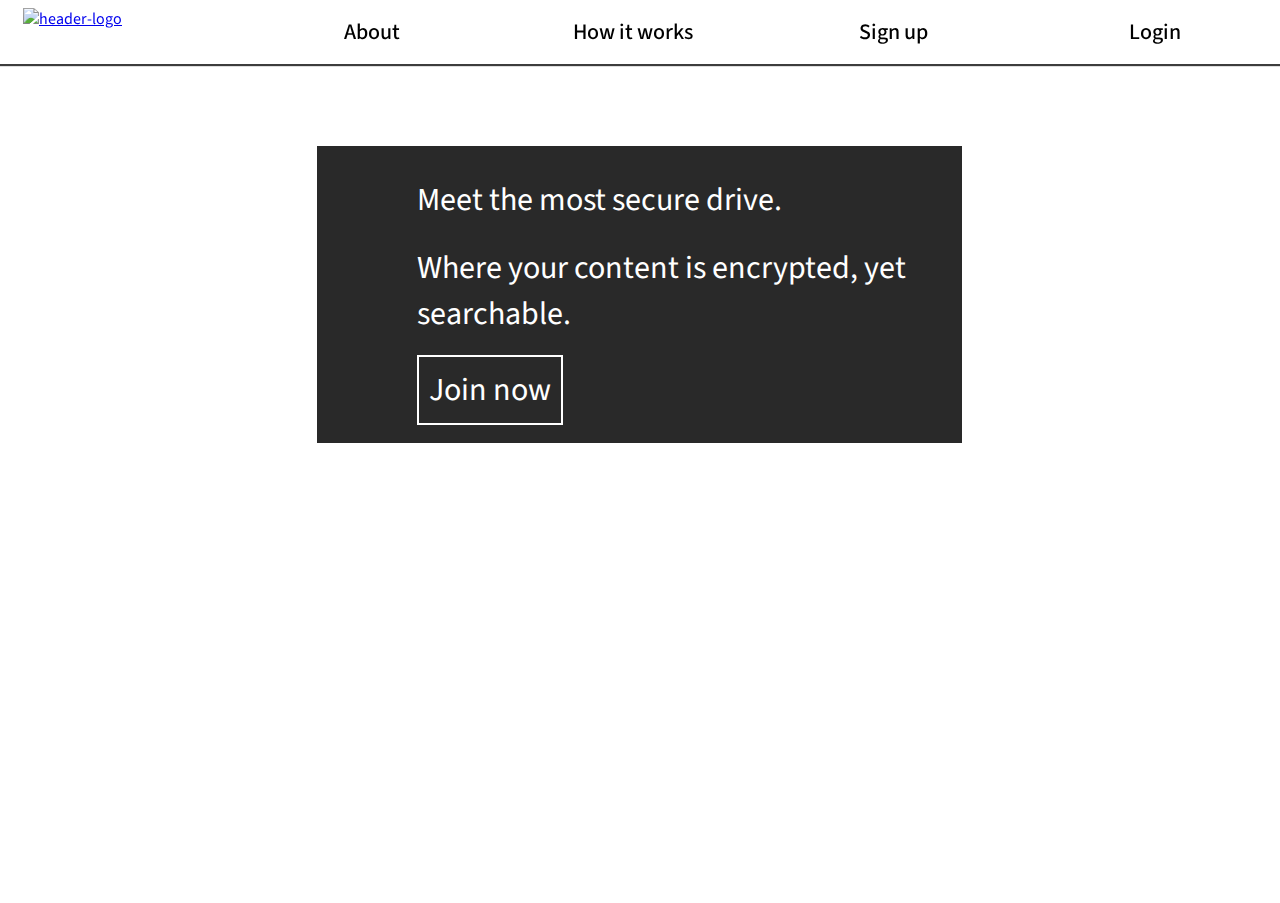
==== templates/login.html @ 4e190c1f "update 29 July 2019" ====
<!DOCTYPE html>
<html>
  <head>
    <title>Blind box</title>
    <meta charset="UTF-8">
    <meta name="author" content="An Viet Pham">
    <meta name="description" content="Searchable Symmetric Encryption Database">
    <meta name="viewport" content="width=device-width, initial-scale=1.0">
    <link rel='shortcut icon' type='image/x-icon' href='/static/img/favicon.ico' />
    <link rel = "stylesheet" type = "text/css" href = "/static/css/signup.css" />
    <link href="https://fonts.googleapis.com/css?family=Source+Sans+Pro&display=swap" rel="stylesheet">
  </head>

  <body>
    <header id="header-menu-bar">
      <a href="/"><img src="/static/img/header-logo.png" alt="header-logo" id="header-logo"/></a>
      <a class="header-button" href="/login">Login</a>
      <a class="header-button" href="/signup">Sign up</a>
      <a class="header-button" href="/how-it-works">How it works</a>
      <a class="header-button" href="/#about">About</a>
    </header>

    <div id="getting-started">
        <br/>
        <div class="body-content">
          <h1>Meet the most secure drive.</h1>
          <h1>Where your content is encrypted, yet searchable.</h1>
          <div class="button-content">
            <a href="/signup">
              Join now
            </a>
          </div>
            
          </h1>
        </div>
      </div>
  </body>
</html>
---- static/css/signup.css ----
html body {
  margin-top: -5px;
  margin-left: -5px;
  font-family: 'Source Sans Pro', sans-serif;
  overflow-x: hidden;
  overflow-y: auto;
}

#header-menu-bar {
  background-color: #ffffff;
  width: 101%;
  position: fixed;
  top: 0;
  z-index: 10;
  box-shadow: 1px 1px 1px 1px #3d3d3d;
}

#header-logo {
  width: 55px;
  height: 45px;
  margin-left: 20px;
  padding: 8px;
}

.header-button {
  background-color: #ffffff;
  float: right;
  height: 2rem;
  width: 12rem;
  margin-right: 5px;
  border: none;
  padding: 16px 32px;
  text-align: center;
  text-decoration: none;
  font-size: 22px;
  cursor: pointer;
  font-weight: 500;
  color: black;
}

.header-button:hover {
  border-bottom-style: solid;
  border-bottom-width: 1px;
  border-bottom-color: rgb(4, 4, 155);
}


#getting-started {
  background-image: url("/static/img/background.jpg");
  height: 100vh;
  width: 101%;
}

.body-content {
  cursor: default;
  padding-top: 10px;
  padding-bottom: 10px;
  margin-top: 10%;
  margin-left: 25%;
  width: 50%;
  color: white;
  background-color: rgb(41, 41, 41);
}

.body-content h1 {
  margin-left: 100px;
  font-weight: normal;
}

.button-content {
  margin-left: 100px;
  width: 100%;
  padding-bottom: 20px;
  margin-top: 30px;
}

.button-content a {
  color: white;
  font-size: 2rem;
  border: 2px solid white;
  padding: 10px;
  text-decoration: none;
  animation:bouncy 3s infinite linear;
  position:relative;
}
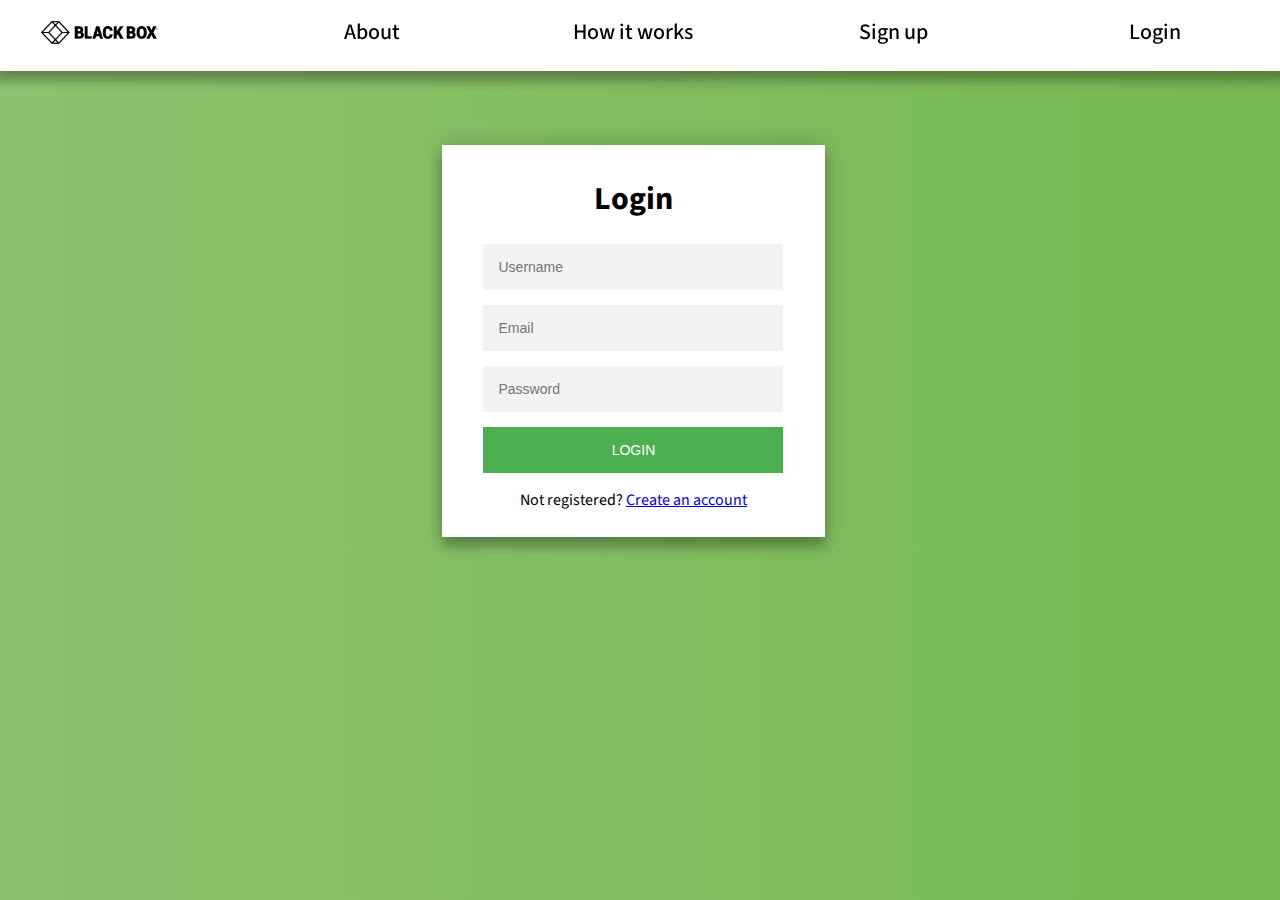
==== commit f0353f31: "add login and signup pages" ====
--- a/templates/login.html
+++ b/templates/login.html
@@ -1,38 +1,37 @@
 <!DOCTYPE html>
 <html>
   <head>
-    <title>Blind box</title>
+    <title>Black box</title>
     <meta charset="UTF-8">
     <meta name="author" content="An Viet Pham">
     <meta name="description" content="Searchable Symmetric Encryption Database">
     <meta name="viewport" content="width=device-width, initial-scale=1.0">
     <link rel='shortcut icon' type='image/x-icon' href='/static/img/favicon.ico' />
-    <link rel = "stylesheet" type = "text/css" href = "/static/css/signup.css" />
+    <link rel = "stylesheet" type = "text/css" href = "/static/css/login.css" />
     <link href="https://fonts.googleapis.com/css?family=Source+Sans+Pro&display=swap" rel="stylesheet">
   </head>
 
   <body>
     <header id="header-menu-bar">
-      <a href="/"><img src="/static/img/header-logo.png" alt="header-logo" id="header-logo"/></a>
+      <a href="/"><img src="/static/img/blackbox.png" alt="header-logo" id="header-logo"/></a>
       <a class="header-button" href="/login">Login</a>
       <a class="header-button" href="/signup">Sign up</a>
       <a class="header-button" href="/how-it-works">How it works</a>
       <a class="header-button" href="/#about">About</a>
     </header>
 
-    <div id="getting-started">
-        <br/>
-        <div class="body-content">
-          <h1>Meet the most secure drive.</h1>
-          <h1>Where your content is encrypted, yet searchable.</h1>
-          <div class="button-content">
-            <a href="/signup">
-              Join now
-            </a>
-          </div>
-            
-          </h1>
-        </div>
+    <div id="login">
+      <br/>
+      <div class="body-content">
+        <h1>Login</h1>
+        <form class="login-form">
+          <input type="text" placeholder="Username"/> <br/>
+          <input type="text" placeholder="Email"/> <br/>
+          <input type="password" placeholder="Password"/> <br/>
+          <button>Login</button>
+          <p class="message">Not registered? <a href="/signup">Create an account</a></p>
+        </form>
       </div>
+    </div>
   </body>
 </html>--- a/static/css/login.css
+++ b/static/css/login.css
@@ -0,0 +1,91 @@
+html body {
+  margin-top: -5px;
+  margin-left: -5px;
+  font-family: 'Source Sans Pro', sans-serif;
+  overflow-x: hidden;
+  overflow-y: auto;
+
+  background: #76b852; /* fallback for old browsers */
+  background: -webkit-linear-gradient(right, #76b852, #8DC26F);
+  background: -moz-linear-gradient(right, #76b852, #8DC26F);
+  background: -o-linear-gradient(right, #76b852, #8DC26F);
+  background: linear-gradient(to left, #76b852, #8DC26F);
+  -webkit-font-smoothing: antialiased;
+  -moz-osx-font-smoothing: grayscale;
+}
+
+#header-menu-bar {
+  background-color: #ffffff;
+  width: 101%;
+  position: fixed;
+  top: 0;
+  z-index: 10;
+  box-shadow: 0 0 20px 0 rgba(0, 0, 0, 0.2), 0 10px 10px 0 rgba(0, 0, 0, 0.24);
+}
+
+#header-logo {
+  width: 175px;
+  height: 65px;
+  margin-left: 20px;
+}
+
+.header-button {
+  background-color: #ffffff;
+  float: right;
+  height: 2rem;
+  width: 12rem;
+  margin-right: 5px;
+  border: none;
+  padding: 16px 32px;
+  text-align: center;
+  text-decoration: none;
+  font-size: 22px;
+  cursor: pointer;
+  font-weight: 500;
+  color: black;
+}
+
+.header-button:hover {
+  border-bottom-style: solid;
+  border-bottom-width: 1px;
+  border-bottom-color: rgb(4, 4, 155);
+}
+
+.body-content {
+  cursor: default;
+  padding-top: 10px;
+  padding-bottom: 10px;
+  margin-top: 10%;
+  margin-left: 35%;
+  width: 30%;
+  color: black;
+  background-color: white;
+  box-shadow: 0 0 20px 0 rgba(0, 0, 0, 0.2), 0 10px 10px 0 rgba(0, 0, 0, 0.24);
+  text-align: center;
+}
+
+.login-form input {
+  outline: 0;
+  width: 300px;
+  border: 0;
+  margin-bottom: 15px;
+  padding: 15px;
+  background: #f2f2f2;
+  box-sizing: border-box;
+  font-size: 14px;
+}
+
+.login-form button {
+  font-family: "Roboto", sans-serif;
+  text-transform: uppercase;
+  outline: 0;
+  background: #4CAF50;
+  width: 300px;
+  border: 0;
+  padding: 15px;
+  color: #FFFFFF;
+  font-size: 14px;
+  -webkit-transition: all 0.3 ease;
+  transition: all 0.3 ease;
+  cursor: pointer;
+}